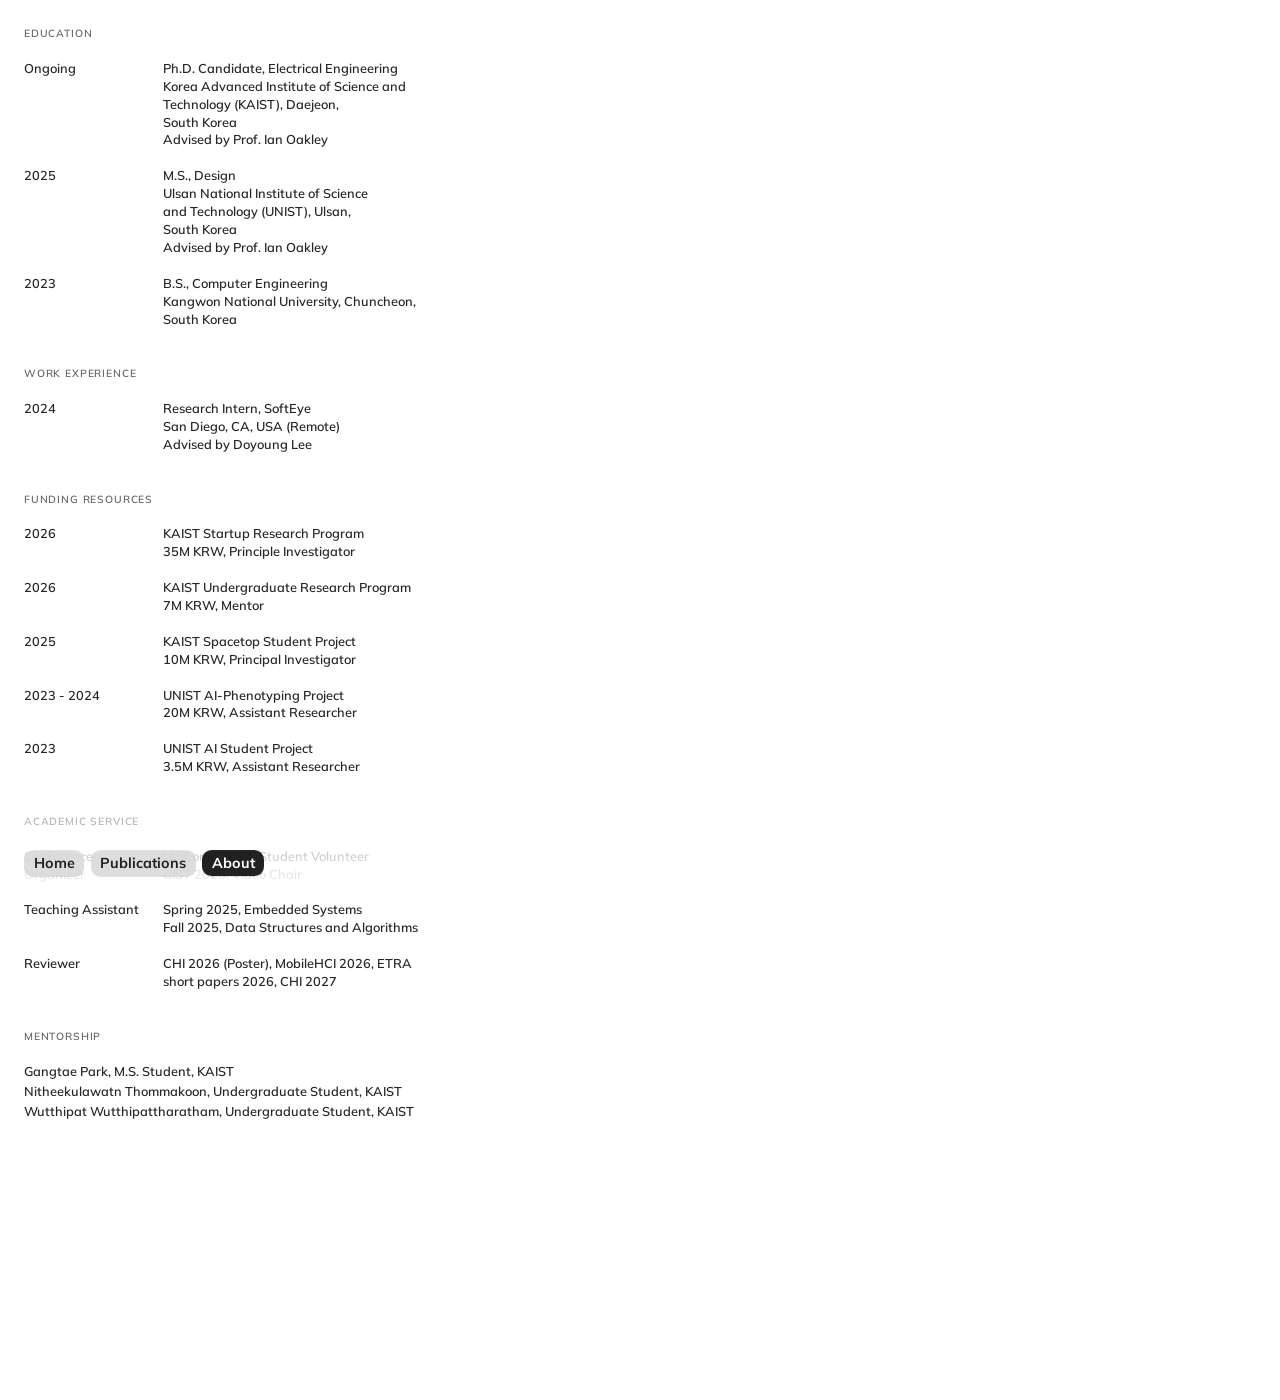
==== about.html @ 7380cf7a "Replace Hugo site with new static homepage Co-Authored-By: Claude Opus 5.5 <noreply@anthropic.com>" ====
<!DOCTYPE html>
<html lang="ko">
<head>
<meta charset="utf-8">
<meta name="viewport" content="width=device-width, initial-scale=1, shrink-to-fit=no">
<title>About — Mingyu Han</title>
<link rel="stylesheet" href="style.css">
</head>
<body>

  <div class="page content-page">
    <div class="page-layout">
      <div class="page-content">
        <bodycopy>

          <span class="label">EDUCATION</span><br><br>
          <column-set>
            <column-unit span="4">Ongoing</column-unit>
            <column-unit span="8">Ph.D. Candidate, Electrical Engineering<br>Korea Advanced Institute of Science and Technology (KAIST), Daejeon, <br>South Korea<br>Advised by Prof. Ian Oakley</column-unit>
          </column-set><br>
          <column-set>
            <column-unit span="4">2025</column-unit>
            <column-unit span="8">M.S., Design<br>Ulsan National Institute of Science <br>and Technology (UNIST), Ulsan, <br>South Korea<br>Advised by Prof. Ian Oakley</column-unit>
          </column-set><br>
          <column-set>
            <column-unit span="4">2023</column-unit>
            <column-unit span="8">B.S., Computer Engineering<br>Kangwon National University, Chuncheon, <br>South Korea</column-unit>
          </column-set><br><br>

          <span class="label">WORK EXPERIENCE</span><br><br>
          <column-set>
            <column-unit span="4">2024</column-unit>
            <column-unit span="8">Research Intern, SoftEye<br>San Diego, CA, USA (Remote) <br> Advised by Doyoung Lee</column-unit>
          </column-set><br><br>

          <span class="label">FUNDING RESOURCES</span><br><br>
          <column-set>
            <column-unit span="4">2026</column-unit>
            <column-unit span="8">KAIST Startup Research Program<br> 35M KRW, Principle Investigator<br> </column-unit>
          </column-set><br>
          <column-set>
            <column-unit span="4">2026</column-unit>
            <column-unit span="8">KAIST Undergraduate Research Program <br>7M KRW, Mentor</column-unit>
          </column-set><br>
          <column-set>
            <column-unit span="4">2025</column-unit>
            <column-unit span="8">KAIST Spacetop Student Project <br> 10M KRW, Principal Investigator</column-unit>
          </column-set><br>
          <column-set>
            <column-unit span="4">2023 - 2024</column-unit>
            <column-unit span="8">UNIST AI-Phenotyping Project <br> 20M KRW, Assistant Researcher</column-unit>
          </column-set><br>
          <column-set>
            <column-unit span="4">2023</column-unit>
            <column-unit span="8">UNIST AI Student Project <br> 3.5M KRW, Assistant Researcher</column-unit>
          </column-set>
          <br><br>

          <span class="label">ACADEMIC SERVICE</span><br><br>
          <ul class="lineated">


          <column-set>
            <column-unit span="4">Conference Organizer</column-unit>
            <column-unit span="8">UbiComp 2024, Student Volunteer<br>UIST 2025, Video Chair</column-unit>
          </column-set><br>
          <column-set>
            <column-unit span="4">Teaching Assistant</column-unit>
            <column-unit span="8">Spring 2025, Embedded Systems<br>Fall 2025, Data Structures and Algorithms</column-unit>
          </column-set><br>
          <column-set>
            <column-unit span="4">Reviewer</column-unit>
            <column-unit span="8">CHI 2026 (Poster), MobileHCI 2026, ETRA short papers 2026, CHI 2027</column-unit>
          </column-set>

          </ul><br><br>

          <span class="label">MENTORSHIP</span><br><br>
          <ul class="lineated">
            <li>Gangtae Park, M.S. Student, KAIST</li>
            <li>Nitheekulawatn Thommakoon, Undergraduate Student, KAIST</li>
            <li>Wutthipat Wutthipattharatham, Undergraduate Student, KAIST</li>
          </ul><br><br>


        </bodycopy>
      </div>
    </div>
  </div>

  <!-- bottom-fade -->
  <div class="page pinned pinned-top fixed">
    <div class="page-layout">
      <div class="page-content"></div>
    </div>
  </div>

  <!-- toggle nav -->
  <div class="page pinned pinned-bottom fixed">
    <div class="page-layout">
      <div class="page-content">
        <bodycopy><a class="button" href="index.html">Home</a><a class="button" href="publications.html">Publications</a><a class="button active" href="about.html">About</a></bodycopy>
      </div>
    </div>
  </div>

</body>
</html>
---- style.css ----
@import url('https://fonts.googleapis.com/css2?family=Mulish:ital,wght@0,400..1000;1,400..1000&display=swap');

:root{
  --swatch-1: rgba(0, 0, 0, 0.85);
  --swatch-2: rgba(0, 0, 0, 0.75);
  --swatch-3: rgba(0, 0, 0, 0.6);
  --swatch-4: rgba(0, 0, 0, 0.4);
  --swatch-5: rgba(0, 0, 0, 0.25);
}

*{ box-sizing: border-box; }

html, body{
  margin: 0;
  padding: 0;
  min-height: 100vh;
}

body{
  font-family: "Mulish", sans-serif;
  background: #ffffff;
  display: flex;
  flex-direction: column;
  width: 100%;
  position: relative;
}

a{ color: inherit; }

/* ===================== page 구조 ===================== */
.page{
  position: relative;
  display: flex;
  justify-content: center;
  flex-direction: row;
  flex-wrap: nowrap;
  width: 100%;
  flex: 0;
}

.page-layout{
  flex-grow: 1;
  width: 0%;
  max-width: 100%;
  display: flex;
  align-items: flex-start;
  justify-content: flex-start;
}

.content-page{
  justify-content: flex-start;
}

.content-page .page-layout{
  max-width: 35%;
}

.page-content{
  display: flex;
  flex-direction: row;
  align-items: flex-start;
  width: 100%;
  padding: 1.5rem;
  padding-bottom: 15rem;
  text-align: left;
}

@media (max-width: 520px){
  .content-page .page-layout{ max-width: 100%; }
}

/* ===================== pinned / fixed (하단 fade, 토글 네비) ===================== */
.page.pinned.fixed{
  position: fixed;
  top: 0;
  left: 0;
  width: 100%;
  min-height: 100vh;
  justify-content: flex-start;
  pointer-events: none;
}

.page.pinned.fixed .page-content{
  pointer-events: auto;
}

.page.pinned-top .page-layout{
  max-width: 100%;
  height: 100vh;
  align-items: flex-end;
}

.page.pinned-top .page-content{
  height: 8rem;
  padding: 0;
  align-items: flex-end;
  box-shadow: 0 -8rem 6rem -3rem #ffffff inset;
}

.page.pinned-bottom .page-layout{
  max-width: 100%;
  align-items: flex-end;
  height: 100vh;
}

.page.pinned-bottom .page-content{
  align-items: flex-end;
  padding: 1.5rem;
}

bodycopy{
  display: block;
  width: 100%;
  font-size: 0.8rem;
  font-weight: 600;
  color: var(--swatch-1);
  line-height: 1.4;
  letter-spacing: 0em;
}

.home bodycopy{
  text-align: justify;
  -webkit-hyphens: auto;
  hyphens: auto;
}

bodycopy a{
  color: var(--swatch-1);
}

.hyperlink{
  text-decoration: underline;
  font-style: italic;
}

.label{
  color: var(--swatch-3);
  font-size: 0.65rem;
  letter-spacing: 0.08em;
}

/* ===================== 버튼 (hover 효과 없음) ===================== */
.button{
  font-size: 0.9rem;
  font-weight: 700;
  color: var(--swatch-1);
  line-height: 1.15;
  display: inline-block;
  padding: 0.3rem 0.6rem;
  background: rgba(220, 220, 220, 0.83);
  border-radius: 0.6rem;
  filter: drop-shadow(0rem 0.1rem 0rem rgba(0, 0, 0, 0.15));
  text-decoration: none;
  margin-right: 0.4rem;
}

.button.active{
  background: var(--swatch-1);
  color: #fff;
}

/* ===================== column-set / column-unit ===================== */
column-set{
  display: grid;
  grid-template-columns: repeat(12, 1fr);
  column-gap: 1rem;
  width: 100%;
}

column-unit{ display: block; }
column-unit[span="4"]{ grid-column: span 4; }
column-unit[span="8"]{ grid-column: span 8; }

ul.lineated{
  list-style-type: none;
  margin: 0;
  padding: 0;
}

ul.lineated li{
  text-indent: -1.2em;
  margin-left: 1.2em;
  margin-bottom: 0.2em;
}

@media (max-width: 520px){
  column-unit[span="4"]{ grid-column: span 12; }
  column-unit[span="8"]{ grid-column: span 12; }
}
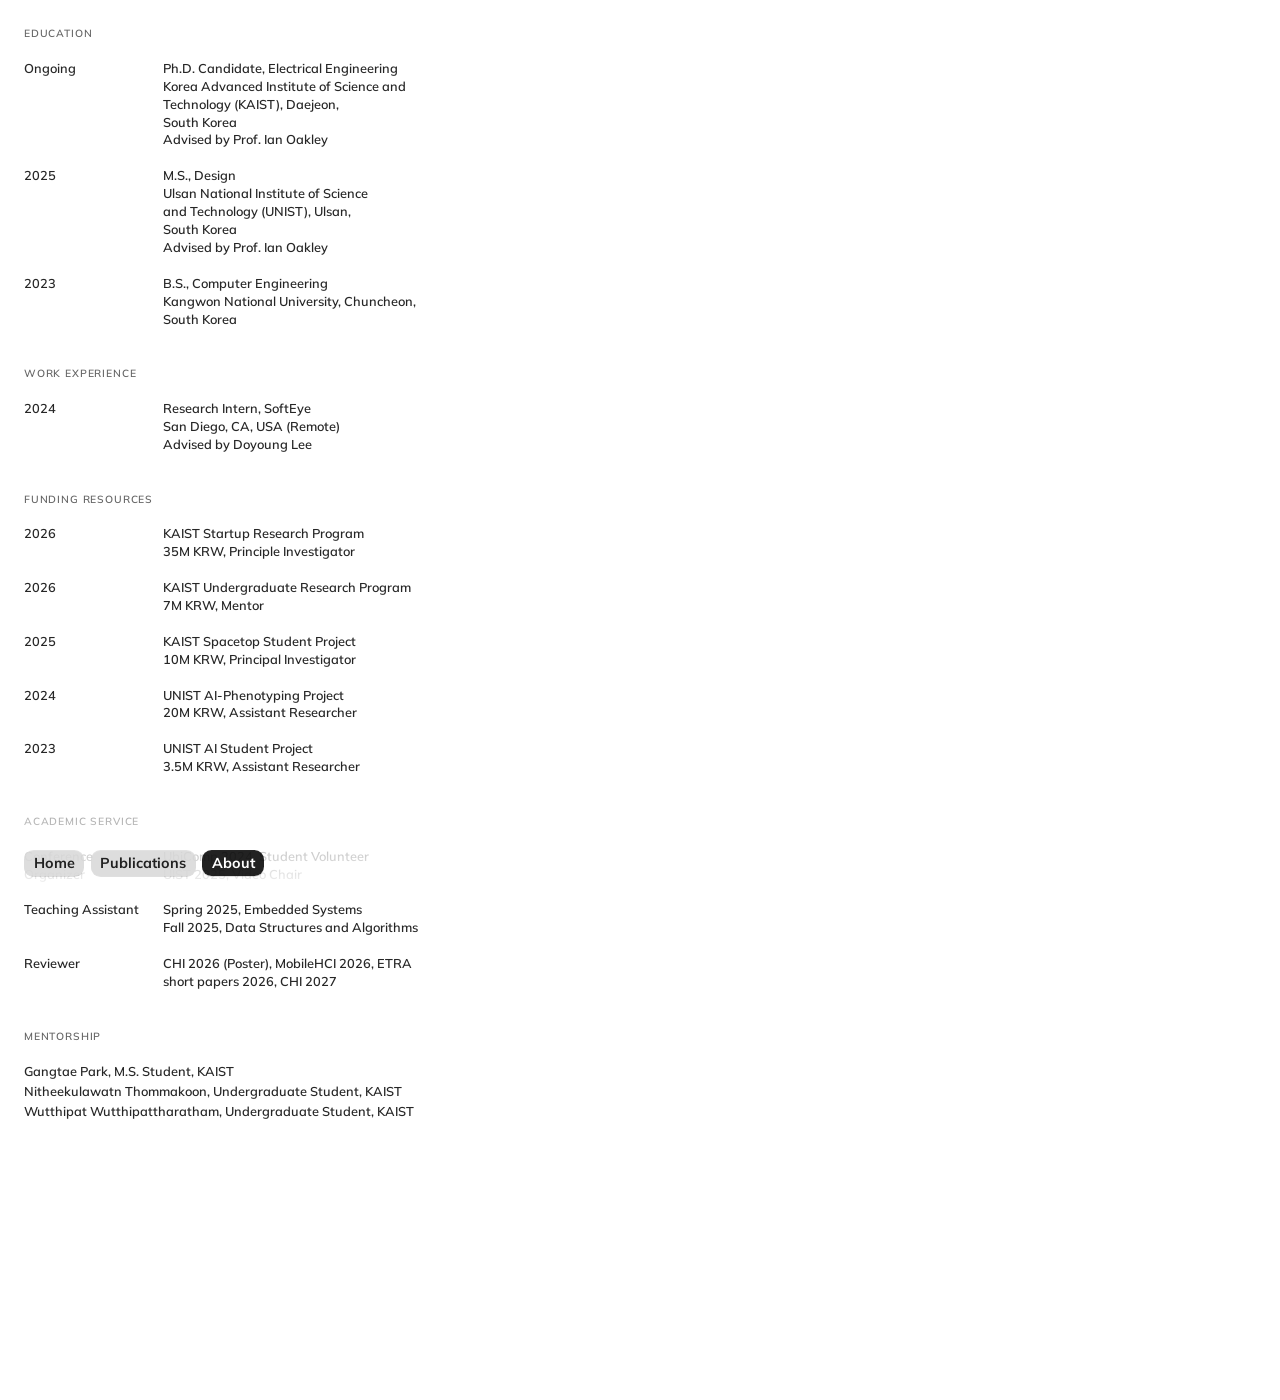
==== commit e73413cf: "Update about and publications Co-Authored-By: Claude Opus 5.5 <noreply@anthropic.com>" ====
--- a/about.html
+++ b/about.html
@@ -47,7 +47,7 @@
             <column-unit span="8">KAIST Spacetop Student Project <br> 10M KRW, Principal Investigator</column-unit>
           </column-set><br>
           <column-set>
-            <column-unit span="4">2023 - 2024</column-unit>
+            <column-unit span="4">2024</column-unit>
             <column-unit span="8">UNIST AI-Phenotyping Project <br> 20M KRW, Assistant Researcher</column-unit>
           </column-set><br>
           <column-set>
